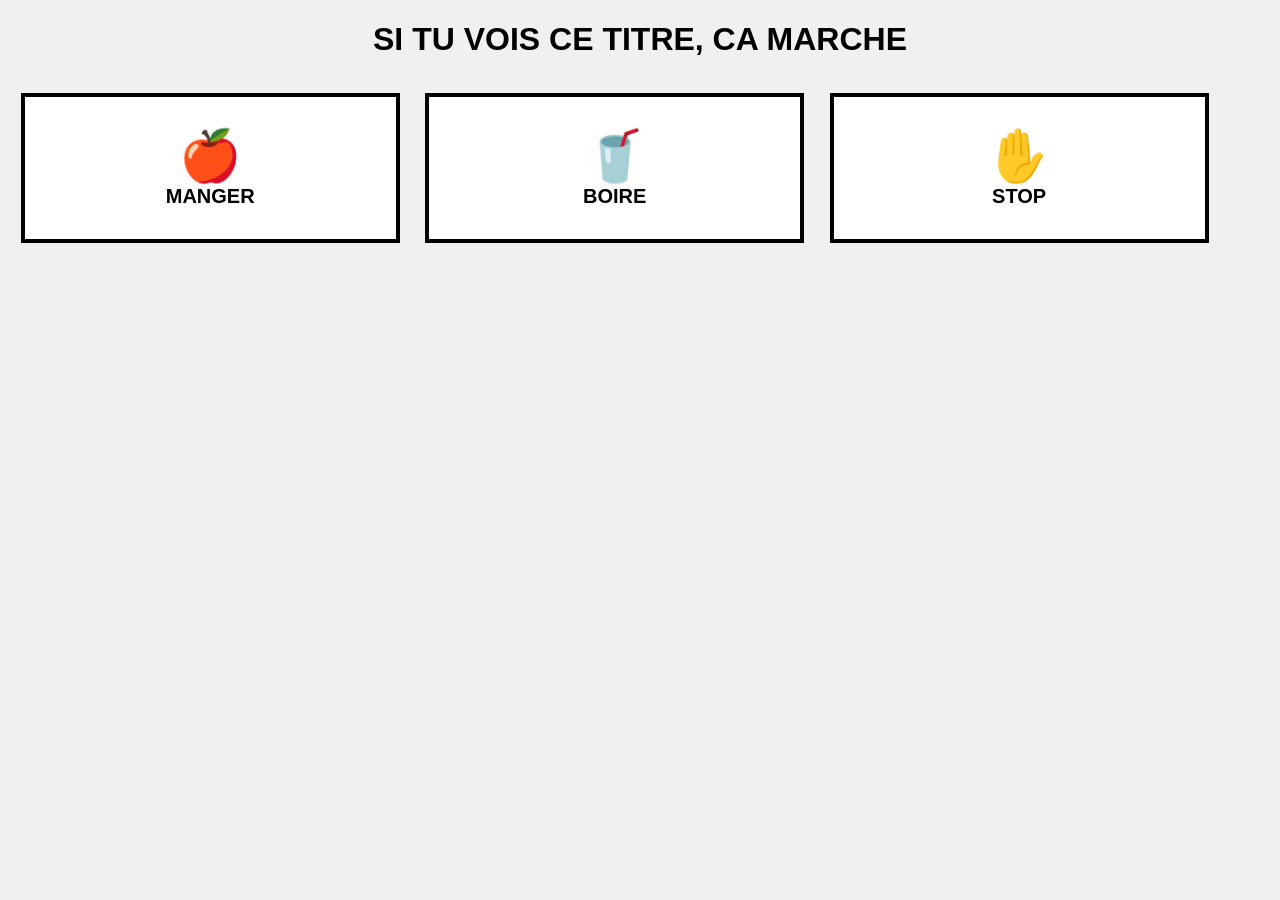
==== test.html @ 97937ef8 "Add files via upload" ====
<!DOCTYPE html>
<html>
<head>
    <meta charset="UTF-8">
    <title>TEST FINAL</title>
    <style>
        body { background: #f0f0f0; font-family: sans-serif; text-align: center; }
        .grid { display: block; width: 100%; }
        .btn { 
            width: 30%; height: 150px; margin: 1%; 
            background: white; border: 4px solid #000; 
            float: left; font-size: 20px; font-weight: bold;
        }
        .emoji { display: block; font-size: 50px; }
    </style>
</head>
<body>
    <h1>SI TU VOIS CE TITRE, CA MARCHE</h1>
    <div id="box"></div>

    <script>
        // Version ultra-simplifiée pour test immédiat
        var container = document.getElementById('box');
        var boutons = [
            {label: "MANGER", emoji: "🍎"},
            {label: "BOIRE", emoji: "🥤"},
            {label: "STOP", emoji: "✋"}
        ];

        for (var i = 0; i < boutons.length; i++) {
            var b = boutons[i];
            var btn = document.createElement('button');
            btn.className = 'btn';
            btn.innerHTML = '<span class="emoji">' + b.emoji + '</span>' + b.label;
            btn.onclick = function() { alert("Clic OK"); };
            container.appendChild(btn);
        }
    </script>
</body>
</html>
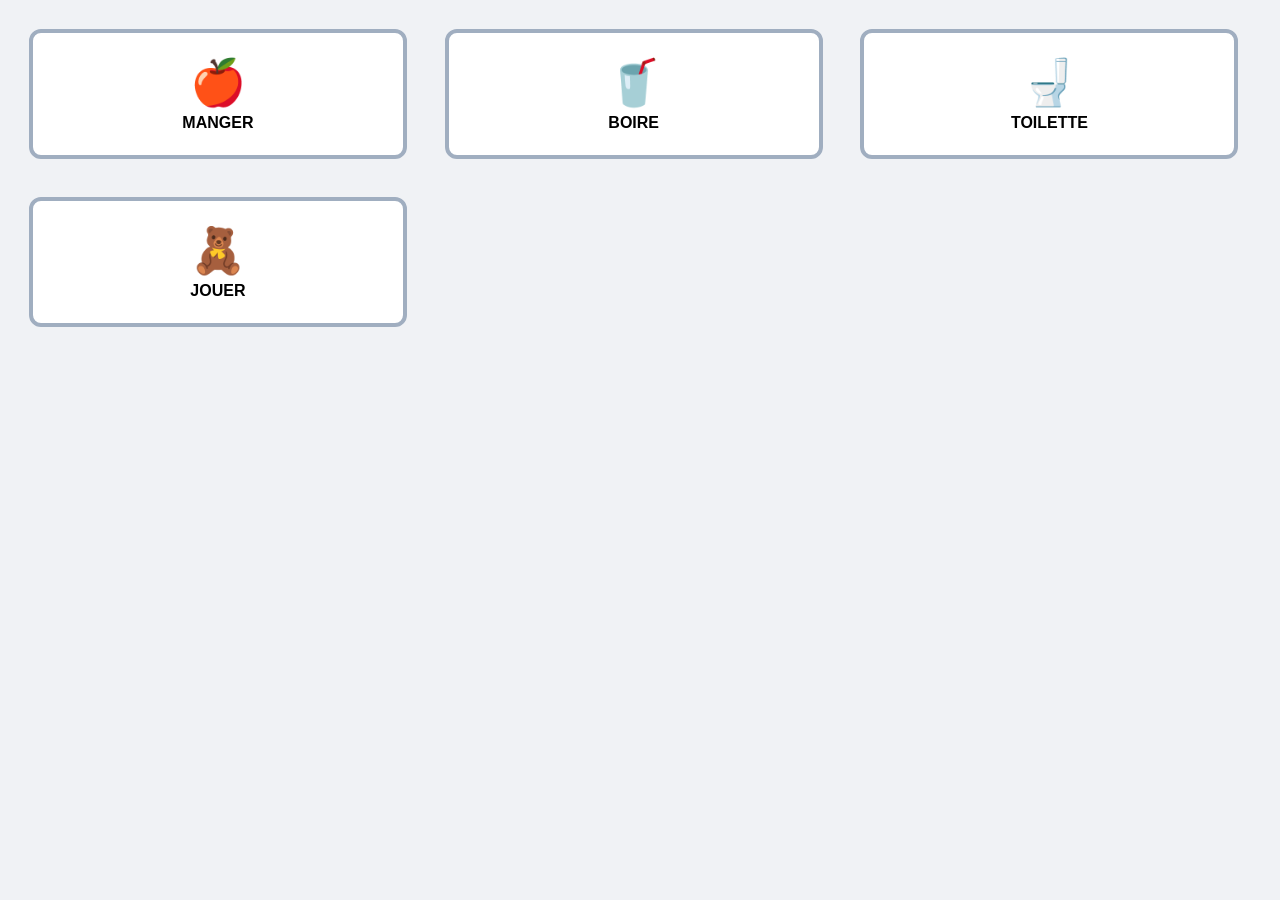
==== commit 5fc39353: "Add files via upload" ====
--- a/test.html
+++ b/test.html
@@ -1,40 +1,93 @@
 <!DOCTYPE html>
-<html>
+<html lang="fr">
 <head>
     <meta charset="UTF-8">
-    <title>TEST FINAL</title>
+    <meta name="viewport" content="width=device-width, initial-scale=1.0, maximum-scale=1.0, user-scalable=no">
+    <title>PODD Tablette - Version Stable</title>
     <style>
-        body { background: #f0f0f0; font-family: sans-serif; text-align: center; }
-        .grid { display: block; width: 100%; }
+        /* CSS intégré pour éviter les fichiers séparés */
+        body { background: #f0f2f5; font-family: sans-serif; margin: 0; padding: 10px; touch-action: manipulation; }
+        .grid-page { display: block; width: 100%; overflow: hidden; }
         .btn { 
-            width: 30%; height: 150px; margin: 1%; 
-            background: white; border: 4px solid #000; 
-            float: left; font-size: 20px; font-weight: bold;
+            float: left; width: 30%; height: 130px; margin: 1.5%; 
+            background: white; border: 4px solid #a0aec0; border-radius: 12px;
+            box-sizing: border-box; font-size: 16px; font-weight: bold;
+            display: flex; flex-direction: column; align-items: center; justify-content: center;
         }
-        .emoji { display: block; font-size: 50px; }
+        .emoji { font-size: 45px; display: block; margin-bottom: 5px; }
+        .btn-text { display: block; text-transform: uppercase; }
+        .back-btn { background: #edf2f7; border-color: #4a5568; width: 97%; height: 60px; margin-bottom: 15px; }
     </style>
 </head>
 <body>
-    <h1>SI TU VOIS CE TITRE, CA MARCHE</h1>
-    <div id="box"></div>
+    <div id="app-container"></div>
 
     <script>
-        // Version ultra-simplifiée pour test immédiat
-        var container = document.getElementById('box');
-        var boutons = [
-            {label: "MANGER", emoji: "🍎"},
-            {label: "BOIRE", emoji: "🥤"},
-            {label: "STOP", emoji: "✋"}
-        ];
+        // --- TES DONNÉES (Colle ton contenu de config.js ici) ---
+        var CONFIG_PODD = {
+            "home": {
+                "titre": "Accueil",
+                "boutons": [
+                    { "label": "MANGER", "emoji": "🍎", "son": "Je veux manger" },
+                    { "label": "BOIRE", "emoji": "🥤", "son": "J'ai soif" },
+                    { "label": "TOILETTE", "emoji": "🚽", "son": "Je veux aller aux toilettes" },
+                    { "label": "JOUER", "emoji": "🧸", "page": "page_jeux" }
+                ]
+            },
+            "page_jeux": {
+                "titre": "Jeux",
+                "boutons": [
+                    { "label": "BALLON", "emoji": "⚽", "son": "Je veux jouer au ballon" },
+                    { "label": "DESSINER", "emoji": "🎨", "son": "Je veux dessiner" }
+                ]
+            }
+        };
 
-        for (var i = 0; i < boutons.length; i++) {
-            var b = boutons[i];
-            var btn = document.createElement('button');
-            btn.className = 'btn';
-            btn.innerHTML = '<span class="emoji">' + b.emoji + '</span>' + b.label;
-            btn.onclick = function() { alert("Clic OK"); };
-            container.appendChild(btn);
+        // --- LOGIQUE DE NAVIGATION (Version simplifiée pour Android 5) ---
+        var container = document.getElementById('app-container');
+
+        function parler(texte) {
+            if (!texte) return;
+            window.speechSynthesis.cancel();
+            var msg = new SpeechSynthesisUtterance(texte);
+            msg.lang = 'fr-FR';
+            window.speechSynthesis.speak(msg);
         }
+
+        function renderPage(pageKey) {
+            var data = CONFIG_PODD[pageKey];
+            if (!data) return;
+            container.innerHTML = "";
+            var grid = document.createElement('div');
+            grid.className = 'grid-page';
+
+            if (pageKey !== 'home') {
+                var back = document.createElement('button');
+                back.className = 'btn back-btn';
+                back.innerHTML = '⬅️ RETOUR';
+                back.onclick = function() { renderPage('home'); };
+                grid.appendChild(back);
+            }
+
+            for (var i = 0; i < data.boutons.length; i++) {
+                (function() {
+                    var b = data.boutons[i];
+                    var btn = document.createElement('button');
+                    btn.className = 'btn';
+                    btn.style.borderColor = b.couleur || "#a0aec0";
+                    btn.onclick = function() {
+                        if (b.page) renderPage(b.page);
+                        else if (b.son) parler(b.son);
+                    };
+                    btn.innerHTML = '<span class="emoji">' + (b.emoji || "") + '</span>' +
+                                    '<span class="btn-text">' + b.label + '</span>';
+                    grid.appendChild(btn);
+                })();
+            }
+            container.appendChild(grid);
+        }
+
+        window.onload = function() { renderPage('home'); };
     </script>
 </body>
 </html>
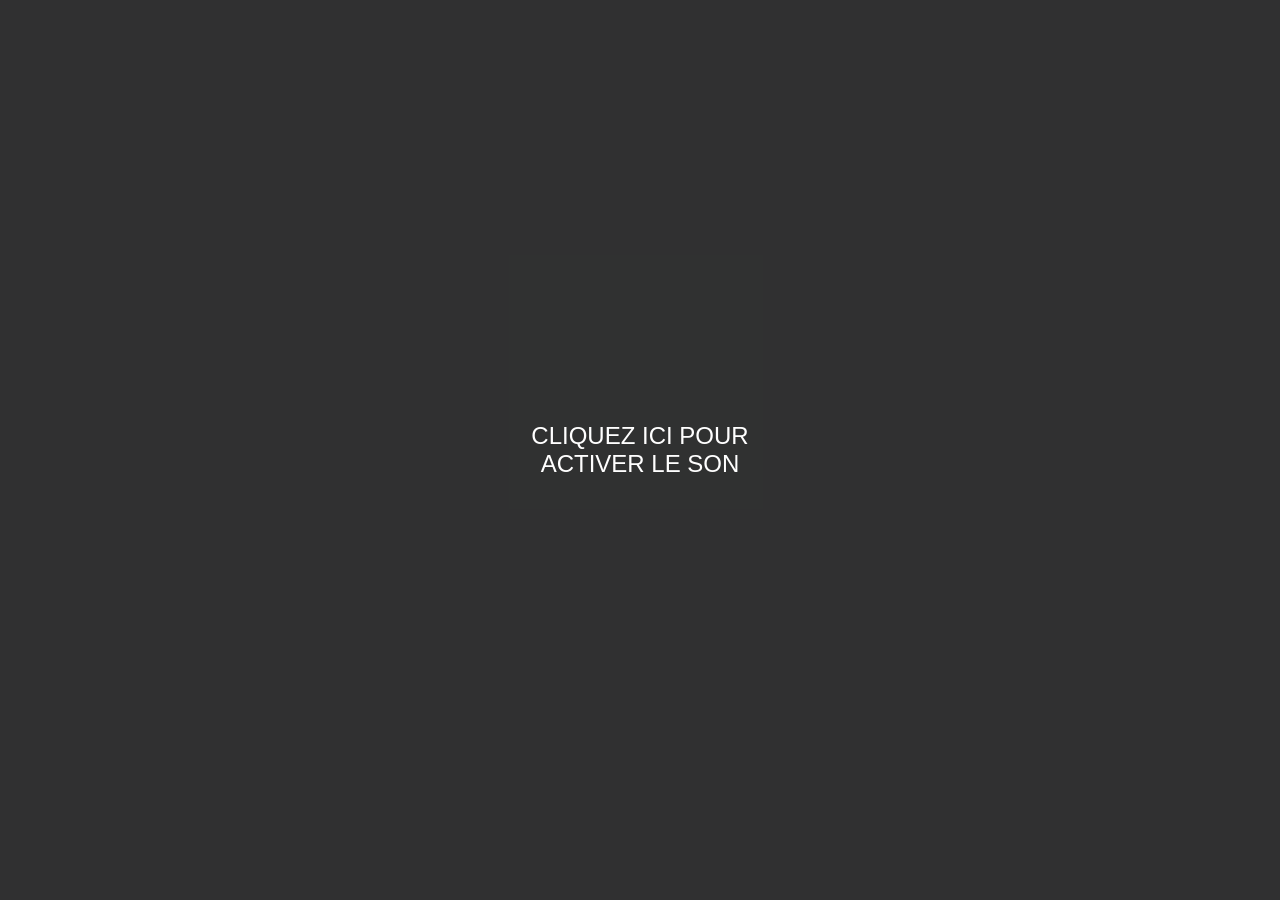
==== commit f5dc5f20: "Add files via upload" ====
--- a/test.html
+++ b/test.html
@@ -3,64 +3,96 @@
 <head>
     <meta charset="UTF-8">
     <meta name="viewport" content="width=device-width, initial-scale=1.0, maximum-scale=1.0, user-scalable=no">
-    <title>PODD Tablette - Version Stable</title>
+    <title>PODD Tablette - Version Sonore Stable</title>
     <style>
-        /* CSS intégré pour éviter les fichiers séparés */
         body { background: #f0f2f5; font-family: sans-serif; margin: 0; padding: 10px; touch-action: manipulation; }
+        #app-container { display: block; width: 100%; }
+        
+        /* Style des boutons */
         .grid-page { display: block; width: 100%; overflow: hidden; }
         .btn { 
-            float: left; width: 30%; height: 130px; margin: 1.5%; 
-            background: white; border: 4px solid #a0aec0; border-radius: 12px;
-            box-sizing: border-box; font-size: 16px; font-weight: bold;
+            float: left; width: 30%; height: 140px; margin: 1.5%; 
+            background: white; border: 4px solid #a0aec0; border-radius: 15px;
+            box-sizing: border-box; font-size: 18px; font-weight: bold;
             display: flex; flex-direction: column; align-items: center; justify-content: center;
+            cursor: pointer;
         }
-        .emoji { font-size: 45px; display: block; margin-bottom: 5px; }
-        .btn-text { display: block; text-transform: uppercase; }
-        .back-btn { background: #edf2f7; border-color: #4a5568; width: 97%; height: 60px; margin-bottom: 15px; }
+        .emoji { font-size: 50px; display: block; margin-bottom: 5px; }
+        
+        /* Bouton Spécial pour activer le son au démarrage */
+        #unlock-audio {
+            position: fixed; top: 0; left: 0; width: 100%; height: 100%;
+            background: rgba(0,0,0,0.8); color: white; z-index: 9999;
+            display: flex; align-items: center; justify-content: center;
+            font-size: 24px; text-align: center; border: none;
+        }
+        
+        .back-btn { background: #edf2f7; border-color: #4a5568; width: 97%; height: 60px; margin-bottom: 10px; }
     </style>
 </head>
 <body>
+
+    <!-- Ce bouton disparaîtra après le premier clic pour "réveiller" le son -->
+    <button id="unlock-audio" onclick="activerLeSon()">
+        CLIQUEZ ICI POUR <br> ACTIVER LE SON
+    </button>
+
     <div id="app-container"></div>
 
     <script>
-        // --- TES DONNÉES (Colle ton contenu de config.js ici) ---
+        // --- TES DONNÉES PODD ---
         var CONFIG_PODD = {
             "home": {
-                "titre": "Accueil",
                 "boutons": [
                     { "label": "MANGER", "emoji": "🍎", "son": "Je veux manger" },
                     { "label": "BOIRE", "emoji": "🥤", "son": "J'ai soif" },
-                    { "label": "TOILETTE", "emoji": "🚽", "son": "Je veux aller aux toilettes" },
-                    { "label": "JOUER", "emoji": "🧸", "page": "page_jeux" }
+                    { "label": "JOUER", "emoji": "🧸", "page": "page_jeux" },
+                    { "label": "TOILETTE", "emoji": "🚽", "son": "Besoin d'aller aux toilettes" }
                 ]
             },
             "page_jeux": {
-                "titre": "Jeux",
                 "boutons": [
-                    { "label": "BALLON", "emoji": "⚽", "son": "Je veux jouer au ballon" },
-                    { "label": "DESSINER", "emoji": "🎨", "son": "Je veux dessiner" }
+                    { "label": "BALLON", "emoji": "⚽", "son": "On joue au ballon ?" },
+                    { "label": "DESSIN", "emoji": "🎨", "son": "Je veux dessiner" }
                 ]
             }
         };
 
-        // --- LOGIQUE DE NAVIGATION (Version simplifiée pour Android 5) ---
-        var container = document.getElementById('app-container');
+        var synthese = window.speechSynthesis;
+
+        // Fonction pour débloquer le moteur audio d'Android 5
+        function activerLeSon() {
+            var msg = new SpeechSynthesisUtterance(' '); // On lance un son vide
+            synthese.speak(msg);
+            document.getElementById('unlock-audio').style.display = 'none';
+            renderPage('home');
+        }
 
         function parler(texte) {
             if (!texte) return;
-            window.speechSynthesis.cancel();
+            synthese.cancel(); // Stoppe toute parole en cours
+            
             var msg = new SpeechSynthesisUtterance(texte);
             msg.lang = 'fr-FR';
-            window.speechSynthesis.speak(msg);
+            msg.volume = 1.0;
+            msg.rate = 0.9; // Légèrement plus lent pour plus de clarté
+            
+            // Petit délai pour assurer que le moteur est prêt
+            setTimeout(function() {
+                synthese.speak(msg);
+            }, 100);
         }
 
         function renderPage(pageKey) {
+            var container = document.getElementById('app-container');
             var data = CONFIG_PODD[pageKey];
             if (!data) return;
+
             container.innerHTML = "";
             var grid = document.createElement('div');
             grid.className = 'grid-page';
 
+            // Bouton retour
             if (pageKey !== 'home') {
                 var back = document.createElement('button');
                 back.className = 'btn back-btn';
@@ -69,25 +101,24 @@
                 grid.appendChild(back);
             }
 
+            // Génération des boutons
             for (var i = 0; i < data.boutons.length; i++) {
                 (function() {
                     var b = data.boutons[i];
                     var btn = document.createElement('button');
                     btn.className = 'btn';
-                    btn.style.borderColor = b.couleur || "#a0aec0";
+                    btn.innerHTML = '<span class="emoji">' + (b.emoji || "") + '</span>' + 
+                                    '<span class="text">' + b.label + '</span>';
+                    
                     btn.onclick = function() {
                         if (b.page) renderPage(b.page);
                         else if (b.son) parler(b.son);
                     };
-                    btn.innerHTML = '<span class="emoji">' + (b.emoji || "") + '</span>' +
-                                    '<span class="btn-text">' + b.label + '</span>';
                     grid.appendChild(btn);
                 })();
             }
             container.appendChild(grid);
         }
-
-        window.onload = function() { renderPage('home'); };
     </script>
 </body>
 </html>
